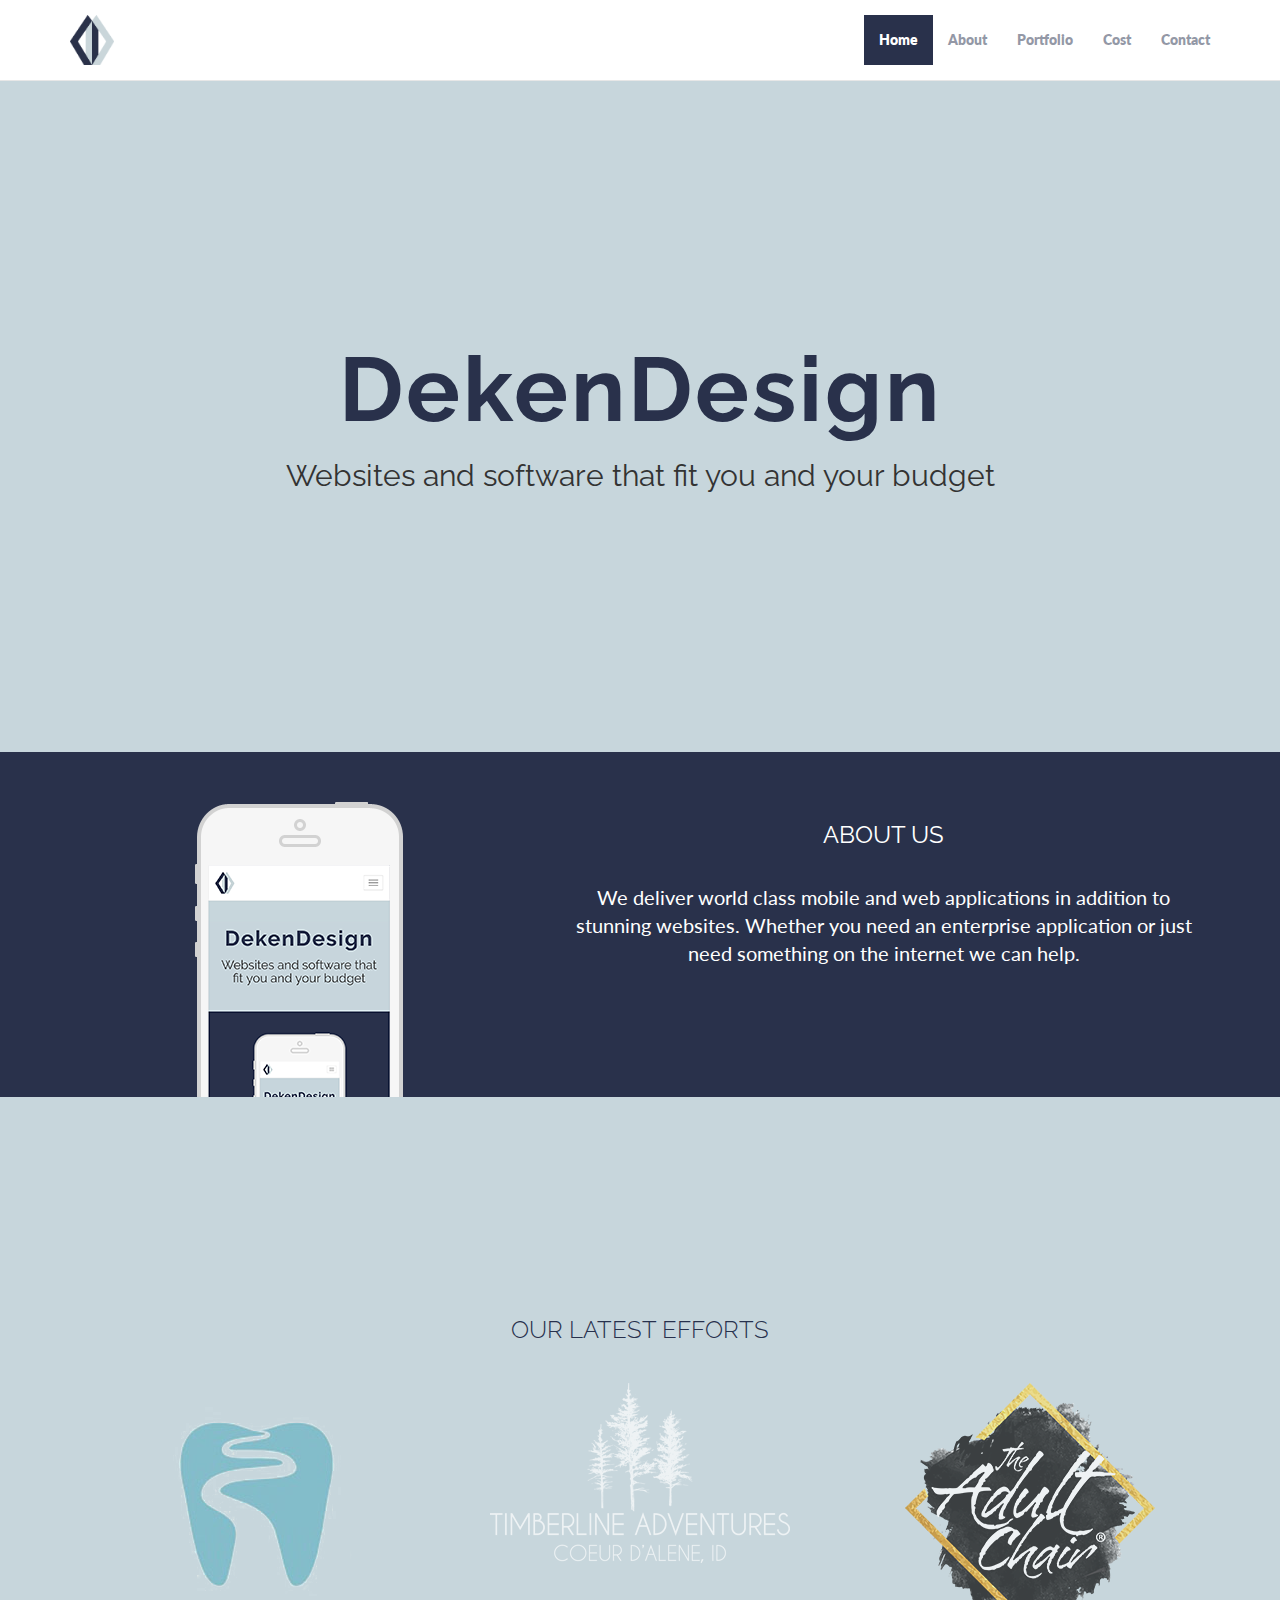
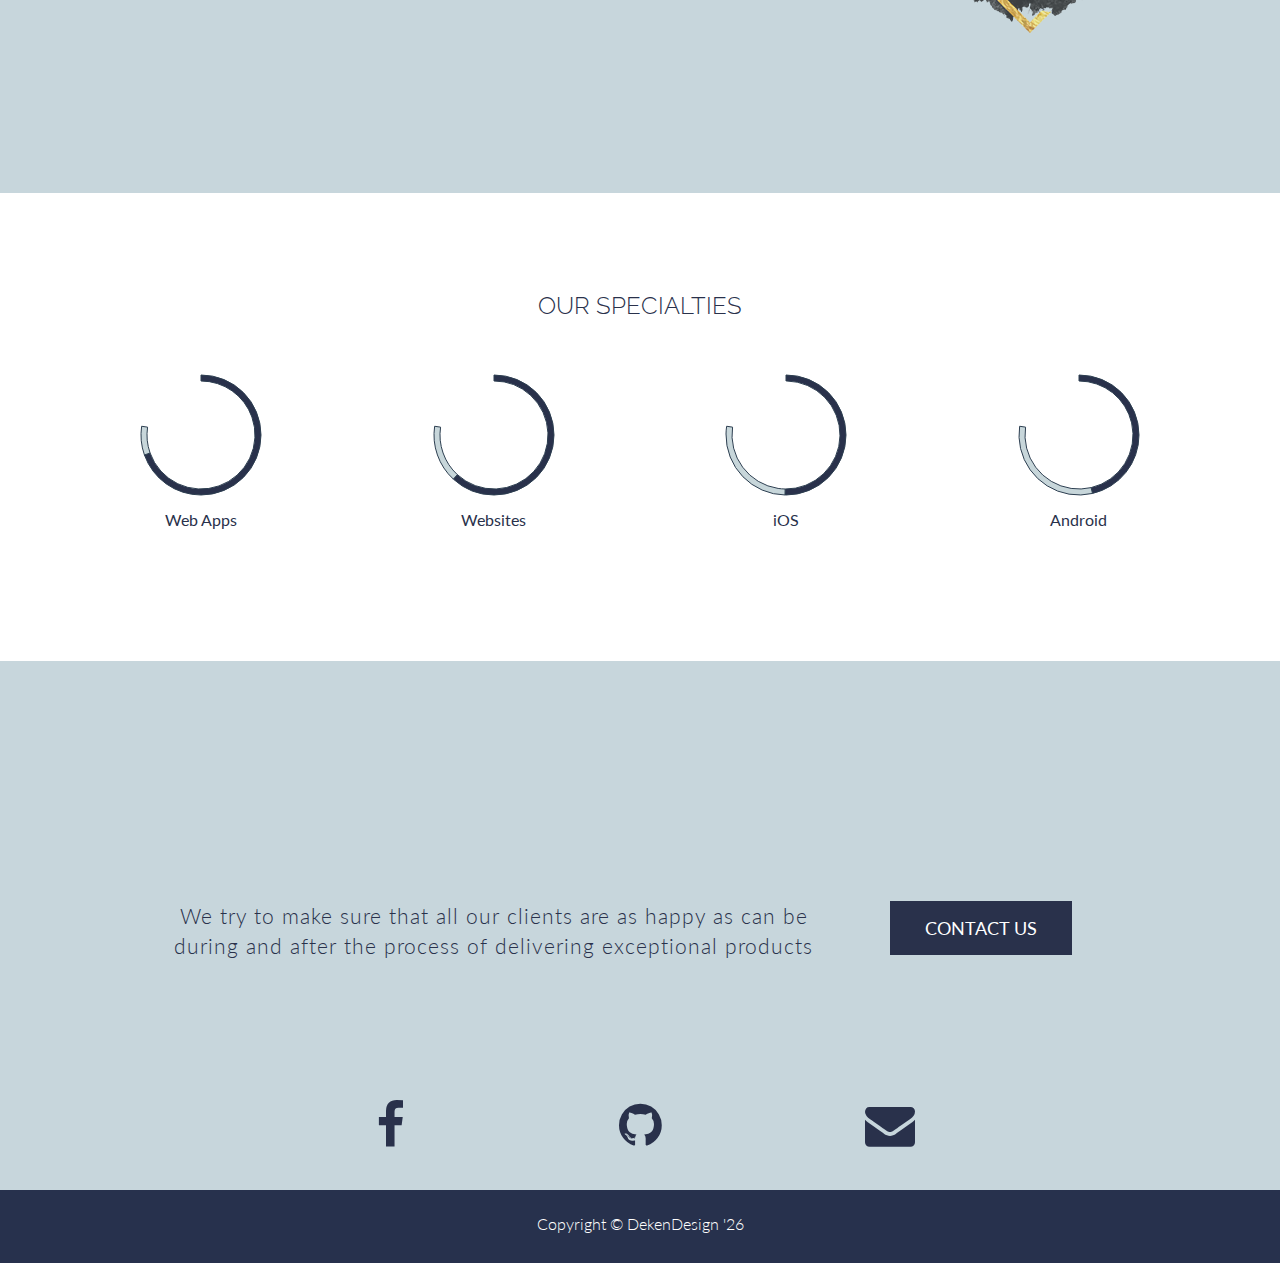
==== index.html @ 88267b31 "added all files" ====
<!DOCTYPE html>
<html lang="en">
<head>
    <meta charset="utf-8">
    <meta http-equiv="X-UA-Compatible" content="IE=edge">
    <meta http-equiv="X-UA-Compatible" content="IE=EmulateIE7, IE=9">
    <meta name="viewport" content="width=device-width, initial-scale=1">
       <title>Deken Design | Websites and Software built for small businesses and individuals proudly based in Columbus,Ohio</title>
    <meta name="description" content="Deken Design, Web Design and Software based in Columbus, Ohio.  Custom, affordable and professional sites and software.">
    <meta name="author" content="DekenDesign">
    <meta name="robots" content="index,follow">
    <meta name="keywords" content="Web Design, Websites, Small Business Websites, Affordable Websites">
    <meta property="og:url" content="https://dekendesign.com/">
    <meta property="og:type" content="website">
    <meta property="og:image" content="./dekendesign/img/logo.png">
       <meta property="og:title" content="DekenDesign | Websites and Software">
    <meta property="og:description" content="DekenDesign, Web Design and Software based in Columbus, Ohio.  Custom, affordable and professional sites and software.">
    <meta property="og:site_name" content="DekenDesign">
  <!-- Favicons -->
  <link href="./dekendesign/img/logo.ico" rel="icon">
  <link href="./dekendesign/img/logo.png" rel="apple-touch-icon">

  <!-- Google Fonts -->
  <link href="https://fonts.googleapis.com/css?family=Lato:300,400,700,900|Raleway:400,300,700,900" rel="stylesheet">

  <!-- Bootstrap CSS File -->
  <link href="./dekendesign/lib/bootstrap/css/bootstrap.min.css" rel="stylesheet">

  <!-- Libraries CSS Files -->
  <link href="./dekendesign/lib/font-awesome/css/font-awesome.min.css" rel="stylesheet">

  <!-- Main Stylesheet File -->
  <link href="./dekendesign/css/style.css" rel="stylesheet">
<!-- Global site tag (gtag.js) - Google Analytics -->
<script async src="https://www.googletagmanager.com/gtag/js?id=UA-72128628-4"></script>
<script>
  window.dataLayer = window.dataLayer || [];
  function gtag(){dataLayer.push(arguments);}
  gtag('js', new Date());

  gtag('config', 'UA-72128628-4');
</script>

</head>

<body data-spy="scroll" data-offset="80" data-target="#thenavbar">

  <!-- Fixed navbar -->
  <div id="thenavbar" class="navbar navbar-default navbar-fixed-top">
    <div class="container">
      <div class="navbar-header">
        <button type="button" class="navbar-toggle" data-toggle="collapse" data-target=".navbar-collapse">
            <span class="icon-bar"></span>
            <span class="icon-bar"></span>
            <span class="icon-bar"></span>
          </button>
        <a class="navbar-brand" href="/"><img src="./dekendesign/img/logo.png"/></a>
      </div>
      <div class="navbar-collapse collapse">
        <ul class="nav navbar-nav navbar-right">
          <li class="active"><a href="/" class="smoothscroll">Home</a></li>
          <li><a href="#blue" class="smoothscroll">About</a></li>
          <li><a href="#portfolio" class="smoothscroll">Portfolio</a></li>
          <li><a href="/calculator.html">Cost</a></li>
          <li><a href="#contact" class="smoothscroll">Contact</a></li>
        </ul>
      </div>
      <!--/.nav-collapse -->
    </div>
  </div>

  <div id="hello">
    <div class="container">
      <div class="row">
        <div class="col-lg-8 col-lg-offset-2 centered col-12">
          <h1>DekenDesign</h1>
          <h2>Websites and software that fit you and your budget</h2>
        </div>
        <!-- /col-lg-8 -->
      </div>
      <!-- /row -->
    </div>
    <!-- /container -->
  </div>
  <!-- /hello -->

  <div id="blue">
    <div class="container">
      <div class="row">
        <div class="col-lg-5 centered">
          <img src="./dekendesign/img/iphone.png" alt="">
        </div>

        <div class="col-lg-7 centered">
          <h3>ABOUT US</h3>
          <p>We deliver world class mobile and web applications in addition to stunning websites. Whether you need an enterprise application or just need something on the internet we can help.</p>
        </div>
      </div>
    </div>
  </div>
  <div id="portfolio">
  <div class="container">
    <div class="row centered mt grid">
      <h3>OUR LATEST EFFORTS</h3>
      <div class="mt"></div>
  
      <div class="col-lg-4 col-12">
        <a href="http://creeksidefamilydental.com/" target="_blank"><img src="./dekendesign/img/creekside_thumb.png" alt="creekside"></a>
      </div>

      <div class="mt"></div>
      <div class="col-lg-4 col-12">
        <a href="http://www.ziptimberline.com" target="_blank"><img src="./dekendesign/img/timberline.png" alt="timberline"></a>
      </div>
      <div class="col-lg-4 col-12">
        <a href="https://theadultchair.com" target="_blank"><img src="./dekendesign/img/tac.png" alt="The Adult Chair"></a>
      </div>
    </div>

  </div>
  </div>


  <div id="skills">
    <div class="container">
      <div class="row centered">
        <h3>OUR SPECIALTIES</h3>
        <div class="col-lg-3 mt">
          <canvas id="web-apps" height="130" width="130"></canvas>
          <p>Web Apps</p>
          <br>
        </div>
        <div class="col-lg-3 mt">
          <canvas id="websites" height="130" width="130"></canvas>
          <p>Websites</p>
          <br>
        </div>
        <div class="col-lg-3 mt">
          <canvas id="ios" height="130" width="130"></canvas>
          <p>iOS</p>
          <br>
        </div>
        <div class="col-lg-3 mt">
          <canvas id="android" height="130" width="130"></canvas>
          <p>Android</p>
          <br>
        </div>
      </div>
      <!-- /row -->
    </div>
    <!-- /container -->
  </div>
  <!-- /skills -->
  
   <div id="portfolio">
  <div class="container">
    <div class="row mt centered">
      <div class="col-lg-7 col-lg-offset-1 mt">
        <p class="lead">We try to make sure that all our clients are as happy as can be during and after the process of delivering exceptional products</p>
      </div>

      <div class="col-lg-3 mt">
        <p><a href="mailto:admin@dekendesign.com" class="btn btn-theme btn-lg">CONTACT US</a></p>
      </div>
    </div>
  </div>
</div>
    

  <section id="contact">

    <div id="social">
      <div class="container">
        <div class="row centered">
          <div class="col-lg-8 col-lg-offset-2">
            <div class="col-md-4">
              <a href="https://www.facebook.com/rory.deken" target="_blank"><i class="fa fa-facebook"></i></a>
            </div>
            <div class="col-md-4">
              <a href="https://github.com/RoryDeken" target="_blank"><i class="fa fa-github"></i></a>
            </div>
            <div class="col-md-4">
              <a href="mailto:admin@dekendesign.com" target="_blank"><i class="fa fa-envelope"></i></a>
            </div>
          </div>
        </div>
      </div>
      <!-- /container -->
    </div>
    <!-- /social -->
    <!--<div class="container" >
      <div class="row">
        <div class="col-md-8 col-md-offset-2">
          <form class="contact-form php-mail-form" role="form" action="contactform/contactform.php" method="POST">

            <div class="form-group">
              <input type="name" name="name" class="form-control" id="contact-name" placeholder="Your Name" data-rule="minlen:4" data-msg="Please enter at least 4 chars" >
              <div class="validate"></div>
            </div>
            <div class="form-group">
              <input type="email" name="email" class="form-control" id="contact-email" placeholder="Your Email" data-rule="email" data-msg="Please enter a valid email">
              <div class="validate"></div>
            </div>
            <div class="form-group">
              <input type="text" name="subject" class="form-control" id="contact-subject" placeholder="Subject" data-rule="minlen:4" data-msg="Please enter at least 8 chars of subject">
              <div class="validate"></div>
            </div>

            <div class="form-group">
              <textarea class="form-control" name="message" id="contact-message" placeholder="Your Message" rows="5" data-rule="required" data-msg="Please write something for us"></textarea>
              <div class="validate"></div>
            </div>

            <div class="loading"><img src="./dekendesign/lib/php-mail-form/loading.gif"></div>
            <div class="error-message"></div>
            <div class="sent-message">Your message has been sent. Thank you!</div>

            <div class="form-send">
              <button type="submit" class="btn btn-large">Send Message</button>
            </div>

          </form>
        </div>
      </div>
    </div>-->

  </section>

  <div id="copyrights">
    <div class="container">
      <p>
        Copyright &copy; DekenDesign '<span id="year">21</span>
      </p>
    </div>
  </div>

  <!-- JavaScript Libraries -->
  <script src="./dekendesign/lib/jquery/jquery.min.js"></script>
  <script src="./dekendesign/lib/bootstrap/js/bootstrap.min.js"></script>
  <script src="./dekendesign/lib/php-mail-form/validate.js"></script>
  <script src="./dekendesign/lib/easing/easing.min.js"></script>
  <script src="./dekendesign/lib/chart/chart.js"></script>

  <!-- Template Main Javascript File -->
  <script src="./dekendesign/js/main.js"></script>

</body>
</html>
---- dekendesign/css/style.css ----
body {
  background-color: #c7d6dc;
  font-family: "Lato";
  font-weight: 300;
  font-size: 16px;
  color: #555;
  -webkit-font-smoothing: antialiased;
  -webkit-overflow-scrolling: touch;
  margin-top: 70px;
}

/* Titles */

h1, h2, h3, h4, h5, h6 {
  font-family: "Raleway";
  font-weight: 300;
  color: #27314d;
}

/* Paragraph & Typographic */

p {
  line-height: 28px;
  margin-bottom: 25px;
}

.centered {
  text-align: center;
}

.mt {
  margin-top: 40px;
}

/* Links */

a {
  color: #f85c37;
  word-wrap: break-word;
  -webkit-transition: color 0.1s ease-in, background 0.1s ease-in;
  -moz-transition: color 0.1s ease-in, background 0.1s ease-in;
  -ms-transition: color 0.1s ease-in, background 0.1s ease-in;
  -o-transition: color 0.1s ease-in, background 0.1s ease-in;
  transition: color 0.1s ease-in, background 0.1s ease-in;
}

a:hover, a:focus {
  color: #7b7b7b;
  text-decoration: none;
  outline: 0;
}

a:before, a:after {
  -webkit-transition: color 0.1s ease-in, background 0.1s ease-in;
  -moz-transition: color 0.1s ease-in, background 0.1s ease-in;
  -ms-transition: color 0.1s ease-in, background 0.1s ease-in;
  -o-transition: color 0.1s ease-in, background 0.1s ease-in;
  transition: color 0.1s ease-in, background 0.1s ease-in;
}

img {
  max-width: 100%;
  height: auto;
}


/* Bootstrap Modifications */

hr {
  display: block;
  height: 1px;
  border: 0;
  border-top: 1px solid #ccc;
  margin: 1em 0;
  padding: 0;
}

.navbar {
  font-weight: 800;
  font-size: 14px;
  padding-top: 15px;
  padding-bottom: 15px;
  background-color: #ffffff;
}

.navbar-default .navbar-nav>li>a {
  color:#27314d80;
}
.navbar-default .navbar-nav>li>a:focus, .navbar-default .navbar-nav>li>a:hover {
  color: #29314b;
}

.navbar-default .navbar-nav>.active>a, .navbar-default .navbar-nav>.active>a:hover, .navbar-default .navbar-nav>.active>a:focus {
  color: #ffffff;
  background-color: #29314b;
}

.navbar-default .navbar-toggle {
  border-radius: 0;
}

.navbar-default .navbar-collapse, .navbar-default .navbar-form {
  border: none;
}

.navbar-default .navbar-toggle:focus, .navbar-default .navbar-toggle:hover {
  background:#29314b;
  border-color:#29314b;
}

.navbar-default .navbar-toggle:focus .icon-bar, .navbar-default .navbar-toggle:hover .icon-bar {
background-color: #fff;
}

.navbar-brand {
  font-size: 60px;
  padding-top: 0px;
  padding-bottom: 0px;
}
.navbar-brand img {
  max-height: 100%;
  width: auto;
}
.btn-theme {
  color: #ffffff;
  background-color: #29314b;
  border-color: transparent;
}

.btn {
  padding: 10px 30px;
  margin-bottom: 0;
  font-size: 18px;
  border: 5px solid transparent;
  border-radius: 0px;
}

.lead {
  letter-spacing: 1px;
  color:#29314b;
}

/* WRAP SECTIONS */

/* hello */

#hello {
  width: 100%;
  padding-top: 250px;
  padding-bottom: 250px;
}

#hello h1 {
  font-size: 90px;
  font-weight: 700;
  letter-spacing: 3px;
  color: #29314b;
}

#hello h2 {
  color: #333;
  font-weight: 400;
}

/* Green */

#blue {
  background-color: #29314b;
  padding-top: 50px;
  margin-bottom: 0px;
}

#blue h3 {
  color: white;
  font-weight: 400;
  margin-bottom: 35px;
}

#blue p {
  color: white;
  font-weight: 400;
  font-size: 20px;
}

/* Skills */

#skills {
  background-color: #fff;
  padding-top: 80px;
  padding-bottom: 80px;
  margin-top: 80px;
}

#skills h3 {
  color: #29314b;
}

#skills p {
  color: #29314b;
  font-weight: 400;
}

/* Social Links */

#social {
  padding: 40px 0;
}

#social i {
  font-size: 50px;
  color: #29314b;
}

#social .col-md-3:hover {
  background-color: #f5f5f5;
  cursor:pointer;
}

#social .col-md-3 {
  padding: 30px;
}

/* Footer */

#f {
  padding-top: 20px;
  background-color: #29314b;
}

#f p {
  color: white;
  text-align: right;
  font-weight: 400;
}

/* Image Opacity */

.grid img {
  opacity: .7;
  max-width: 100%;
}

.grid img:hover {
  opacity: 1;
}

#portfolio {
  padding-top: 80px;
  padding-bottom: 80px;
  margin-top: 80px;
}

#portfolio .btn.focus, #portfolio .btn:focus, #portfolio .btn:hover{
  background:#c3d6dd;
  color:#27314d;
}

/* Contact Form */

.contact-form {
  padding-bottom: 40px;
}

.contact-form label {
   color: #999;
}

.contact-form input, .contact-form textarea {
  padding: 10px 12px;
  border-radius: 0;
  box-shadow: none;
  font-size: 14px;
  height: auto;
}

.contact-form .form-send {
  text-align: center;
}

.contact-form .form-send button  {
  background: #29314b;
  border: 0;
  padding: 10px 30px;
  color: #fff;
  transition: 0.4s;
  cursor: pointer;
}

.contact-form .form-send button:hover {
  background: #78e0bb;
}

.contact-form .validate {
  display: none;
  color: red;
  margin: 0 0 15px 0;
  font-weight: 400;
  font-size: 13px;
}

.contact-form .loading {
  display: none;
  color: #555;
  background: #fff;
  text-align: center;
  padding: 15px;
  margin: 15px 0;
}

.contact-form .error-message {
  display: none;
  color: #fff;
  background: #ed3c0d;
  text-align: center;
  padding: 15px;
  font-weight: 600;
  margin: 15px 0;
}

.contact-form .sent-message {
  display: none;
  color: #fff;
  background: #18d26e;
  text-align: center;
  padding: 15px;
  font-weight: 600;
  margin: 15px 0;
}

/* Copyrights */

#copyrights {
  background: #27314d;
  padding: 20px 0;
  text-align: center;
}

#copyrights p {
  margin-bottom: 5px;
  color: #fff;
}

#copyrights a {
  color: #29314b;
}

.credits {
  color: #999;
}

.text-logo {
    display: block;
    font-size: 36px;
    font-weight: 500;
    padding-top: 100px;
    text-transform: uppercase;
    color: #000;
    color:rgba(0, 0, 0, 0.7);
}
.text-logo:hover, .text-logo:focus {
    color:#000;
}
@media(max-width:980px){
  .text-logo {
      padding-top:0;
      padding-bottom:100px;
  }
}
@media(max-width:768px){
  #hello {
    padding-top:50px;
    padding-bottom:50px;
  }    
  #hello h1 {
    font-size:48px;
  }
  #hello h2 {
    font-size:28px;
  }
  .mt {
    margin-top: 0px;
  }
}
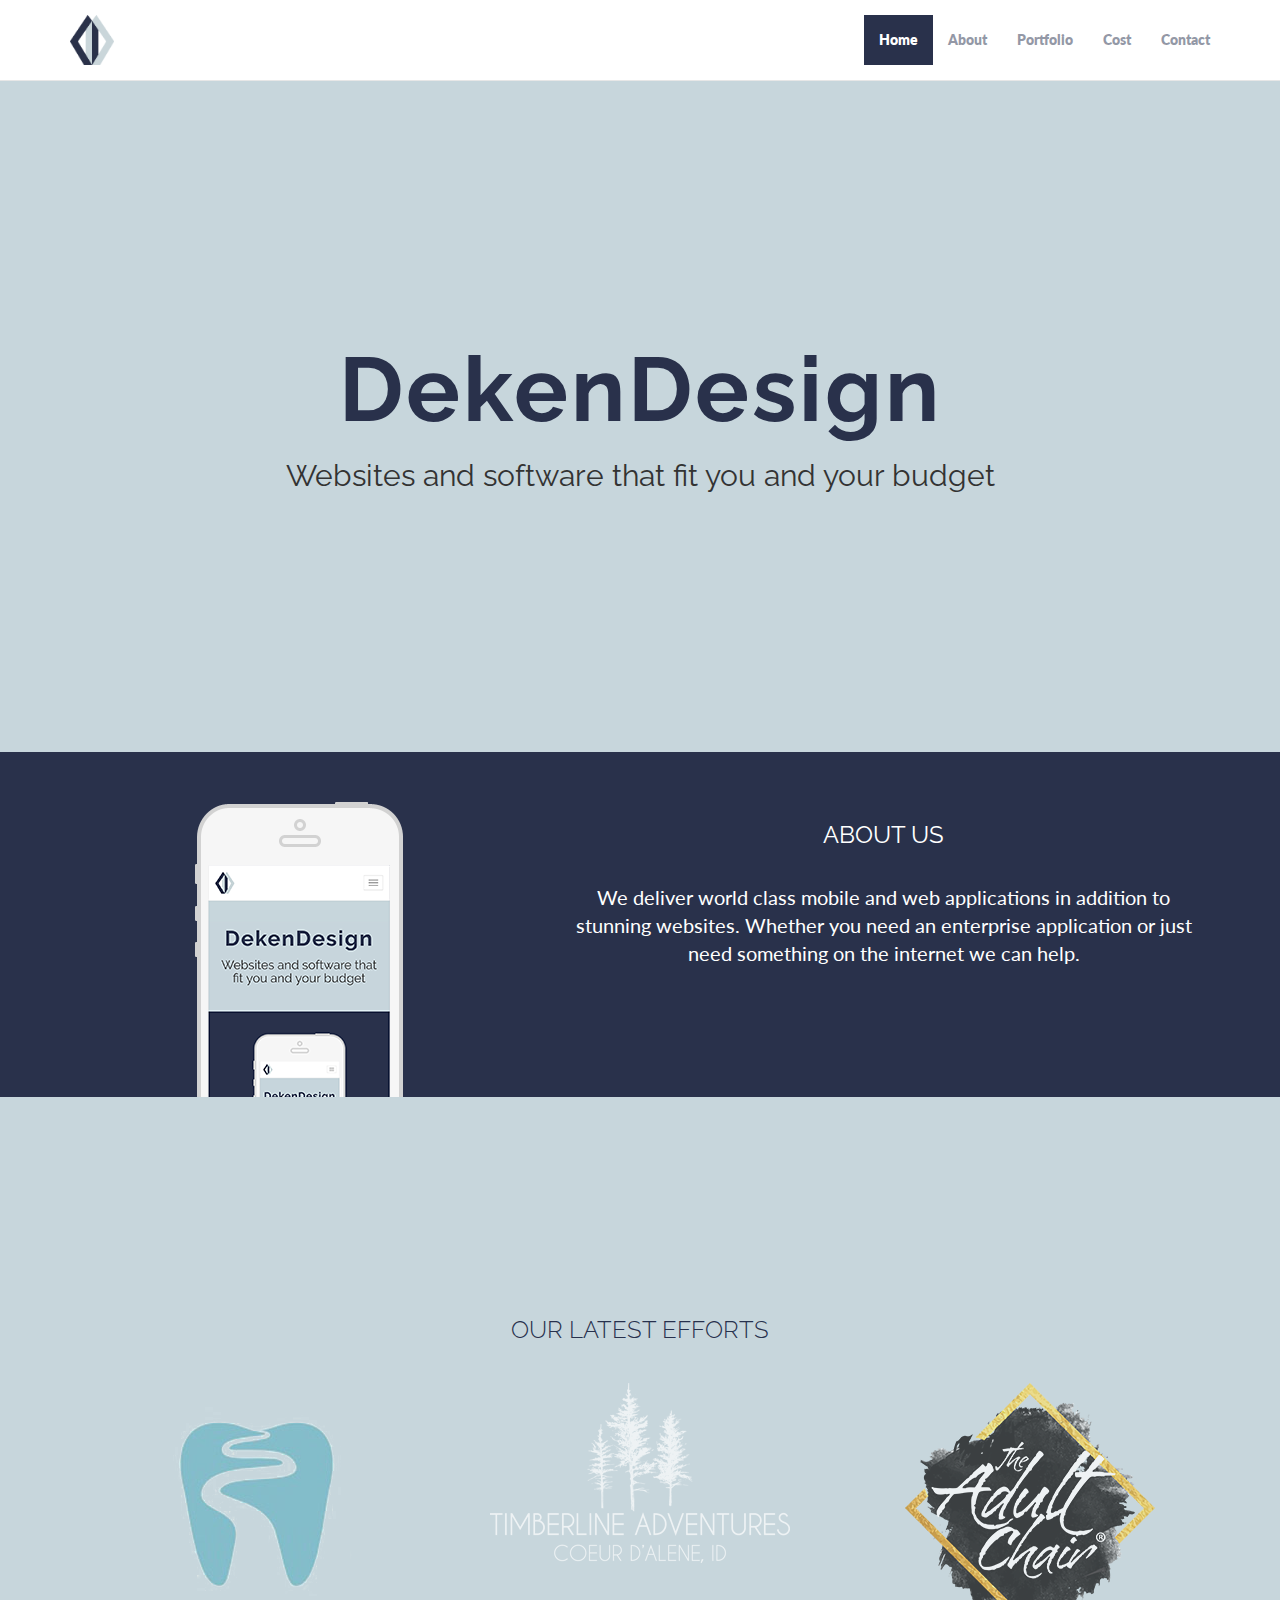
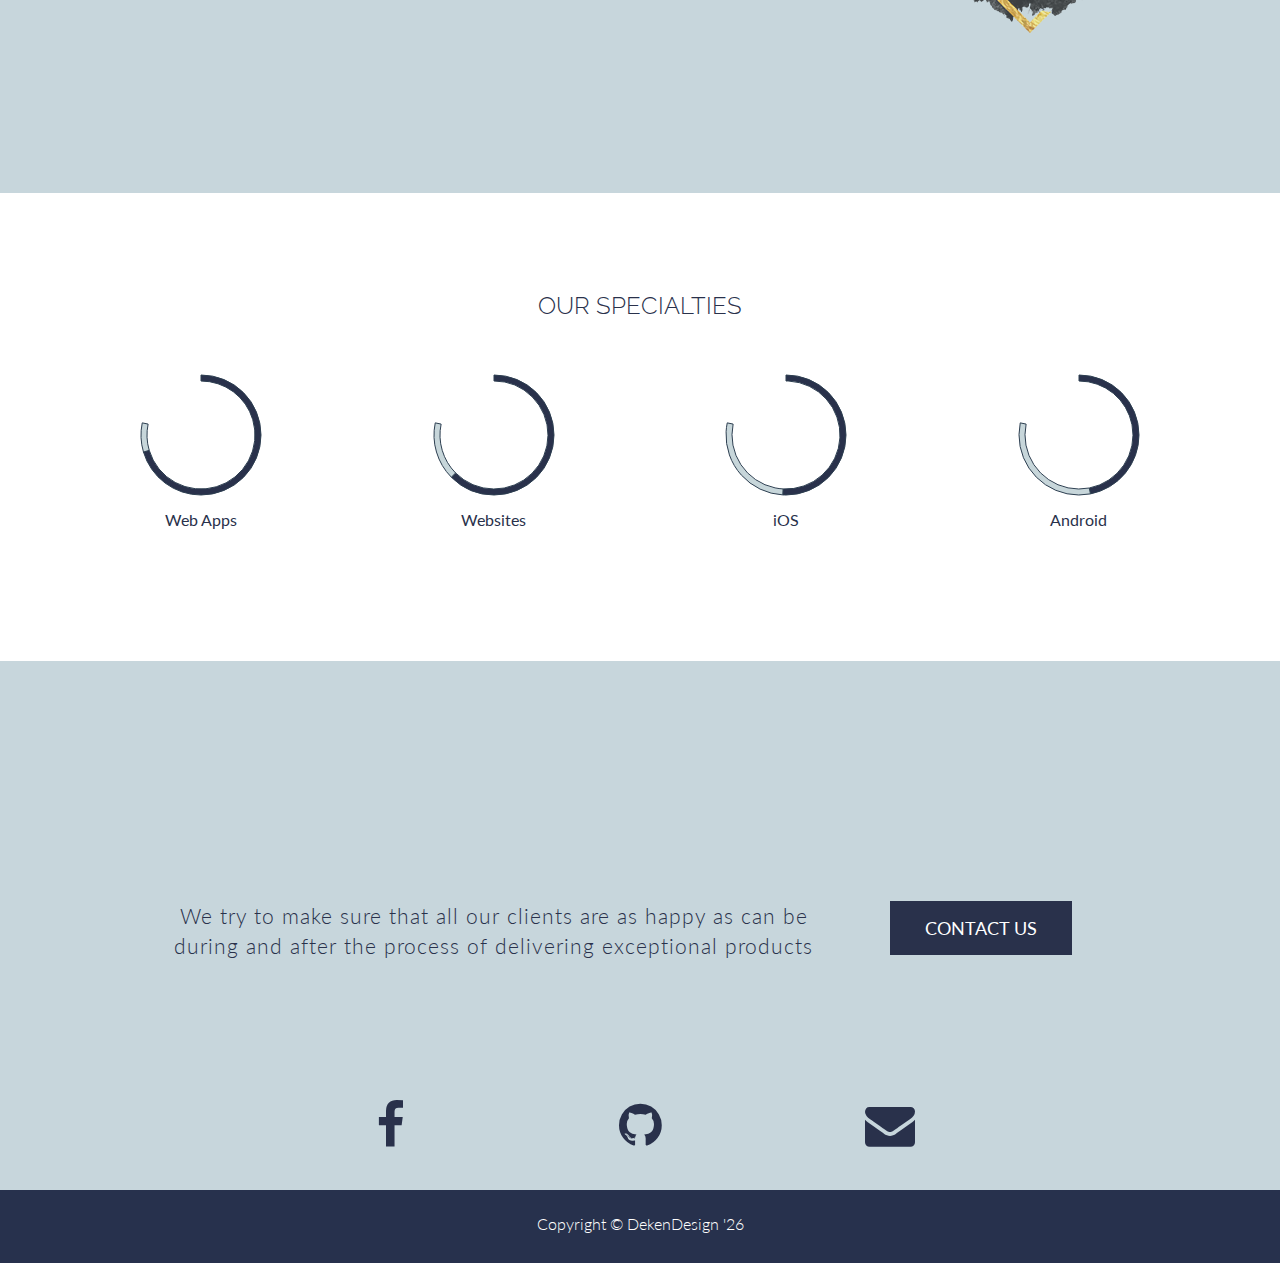
==== commit f249f635: "updated" ====
--- a/index.html
+++ b/index.html
@@ -1,11 +1,12 @@
 <!DOCTYPE html>
 <html lang="en">
-<head>
+
+  <head>
     <meta charset="utf-8">
     <meta http-equiv="X-UA-Compatible" content="IE=edge">
     <meta http-equiv="X-UA-Compatible" content="IE=EmulateIE7, IE=9">
     <meta name="viewport" content="width=device-width, initial-scale=1">
-       <title>Deken Design | Websites and Software built for small businesses and individuals proudly based in Columbus,Ohio</title>
+    <title>Deken Design | Websites and Software built for small businesses and individuals proudly based in Columbus,Ohio</title>
     <meta name="description" content="Deken Design, Web Design and Software based in Columbus, Ohio.  Custom, affordable and professional sites and software.">
     <meta name="author" content="DekenDesign">
     <meta name="robots" content="index,follow">
@@ -13,182 +14,167 @@
     <meta property="og:url" content="https://dekendesign.com/">
     <meta property="og:type" content="website">
     <meta property="og:image" content="./dekendesign/img/logo.png">
-       <meta property="og:title" content="DekenDesign | Websites and Software">
+    <meta property="og:title" content="DekenDesign | Websites and Software">
     <meta property="og:description" content="DekenDesign, Web Design and Software based in Columbus, Ohio.  Custom, affordable and professional sites and software.">
     <meta property="og:site_name" content="DekenDesign">
-  <!-- Favicons -->
-  <link href="./dekendesign/img/logo.ico" rel="icon">
-  <link href="./dekendesign/img/logo.png" rel="apple-touch-icon">
-
-  <!-- Google Fonts -->
-  <link href="https://fonts.googleapis.com/css?family=Lato:300,400,700,900|Raleway:400,300,700,900" rel="stylesheet">
-
-  <!-- Bootstrap CSS File -->
-  <link href="./dekendesign/lib/bootstrap/css/bootstrap.min.css" rel="stylesheet">
-
-  <!-- Libraries CSS Files -->
-  <link href="./dekendesign/lib/font-awesome/css/font-awesome.min.css" rel="stylesheet">
-
-  <!-- Main Stylesheet File -->
-  <link href="./dekendesign/css/style.css" rel="stylesheet">
-<!-- Global site tag (gtag.js) - Google Analytics -->
-<script async src="https://www.googletagmanager.com/gtag/js?id=UA-72128628-4"></script>
-<script>
-  window.dataLayer = window.dataLayer || [];
-  function gtag(){dataLayer.push(arguments);}
-  gtag('js', new Date());
-
-  gtag('config', 'UA-72128628-4');
-</script>
-
-</head>
-
-<body data-spy="scroll" data-offset="80" data-target="#thenavbar">
-
-  <!-- Fixed navbar -->
-  <div id="thenavbar" class="navbar navbar-default navbar-fixed-top">
-    <div class="container">
-      <div class="navbar-header">
-        <button type="button" class="navbar-toggle" data-toggle="collapse" data-target=".navbar-collapse">
+    <!-- Favicons -->
+    <link href="./dekendesign/img/logo.ico" rel="icon">
+    <link href="./dekendesign/img/logo.png" rel="apple-touch-icon">
+    <!-- Google Fonts -->
+    <link href="https://fonts.googleapis.com/css?family=Lato:300,400,700,900|Raleway:400,300,700,900" rel="stylesheet">
+    <!-- Bootstrap CSS File -->
+    <link href="./dekendesign/lib/bootstrap/css/bootstrap.min.css" rel="stylesheet">
+    <!-- Libraries CSS Files -->
+    <link href="./dekendesign/lib/font-awesome/css/font-awesome.min.css" rel="stylesheet">
+    <!-- Main Stylesheet File -->
+    <link href="./dekendesign/css/style.css" rel="stylesheet">
+    <!-- Global site tag (gtag.js) - Google Analytics -->
+    <script async src="https://www.googletagmanager.com/gtag/js?id=UA-72128628-4"></script>
+    <script>
+      window.dataLayer = window.dataLayer || [];
+
+      function gtag() {
+        dataLayer.push(arguments);
+      }
+      gtag('js', new Date());
+      gtag('config', 'UA-72128628-4');
+    </script>
+  </head>
+
+  <body data-spy="scroll" data-offset="80" data-target="#thenavbar">
+    <!-- Fixed navbar -->
+    <div id="thenavbar" class="navbar navbar-default navbar-fixed-top">
+      <div class="container">
+        <div class="navbar-header">
+          <button type="button" class="navbar-toggle" data-toggle="collapse" data-target=".navbar-collapse">
             <span class="icon-bar"></span>
             <span class="icon-bar"></span>
             <span class="icon-bar"></span>
           </button>
-        <a class="navbar-brand" href="/"><img src="./dekendesign/img/logo.png"/></a>
-      </div>
-      <div class="navbar-collapse collapse">
-        <ul class="nav navbar-nav navbar-right">
-          <li class="active"><a href="/" class="smoothscroll">Home</a></li>
-          <li><a href="#blue" class="smoothscroll">About</a></li>
-          <li><a href="#portfolio" class="smoothscroll">Portfolio</a></li>
-          <li><a href="/calculator.html">Cost</a></li>
-          <li><a href="#contact" class="smoothscroll">Contact</a></li>
-        </ul>
-      </div>
-      <!--/.nav-collapse -->
-    </div>
-  </div>
-
-  <div id="hello">
-    <div class="container">
-      <div class="row">
-        <div class="col-lg-8 col-lg-offset-2 centered col-12">
-          <h1>DekenDesign</h1>
-          <h2>Websites and software that fit you and your budget</h2>
-        </div>
-        <!-- /col-lg-8 -->
-      </div>
-      <!-- /row -->
-    </div>
-    <!-- /container -->
-  </div>
-  <!-- /hello -->
-
-  <div id="blue">
-    <div class="container">
-      <div class="row">
-        <div class="col-lg-5 centered">
-          <img src="./dekendesign/img/iphone.png" alt="">
-        </div>
-
-        <div class="col-lg-7 centered">
-          <h3>ABOUT US</h3>
-          <p>We deliver world class mobile and web applications in addition to stunning websites. Whether you need an enterprise application or just need something on the internet we can help.</p>
-        </div>
-      </div>
-    </div>
-  </div>
-  <div id="portfolio">
-  <div class="container">
-    <div class="row centered mt grid">
-      <h3>OUR LATEST EFFORTS</h3>
-      <div class="mt"></div>
-  
-      <div class="col-lg-4 col-12">
-        <a href="http://creeksidefamilydental.com/" target="_blank"><img src="./dekendesign/img/creekside_thumb.png" alt="creekside"></a>
-      </div>
-
-      <div class="mt"></div>
-      <div class="col-lg-4 col-12">
-        <a href="http://www.ziptimberline.com" target="_blank"><img src="./dekendesign/img/timberline.png" alt="timberline"></a>
-      </div>
-      <div class="col-lg-4 col-12">
-        <a href="https://theadultchair.com" target="_blank"><img src="./dekendesign/img/tac.png" alt="The Adult Chair"></a>
-      </div>
-    </div>
-
-  </div>
-  </div>
-
-
-  <div id="skills">
-    <div class="container">
-      <div class="row centered">
-        <h3>OUR SPECIALTIES</h3>
-        <div class="col-lg-3 mt">
-          <canvas id="web-apps" height="130" width="130"></canvas>
-          <p>Web Apps</p>
-          <br>
-        </div>
-        <div class="col-lg-3 mt">
-          <canvas id="websites" height="130" width="130"></canvas>
-          <p>Websites</p>
-          <br>
-        </div>
-        <div class="col-lg-3 mt">
-          <canvas id="ios" height="130" width="130"></canvas>
-          <p>iOS</p>
-          <br>
-        </div>
-        <div class="col-lg-3 mt">
-          <canvas id="android" height="130" width="130"></canvas>
-          <p>Android</p>
-          <br>
-        </div>
-      </div>
-      <!-- /row -->
-    </div>
-    <!-- /container -->
-  </div>
-  <!-- /skills -->
-  
-   <div id="portfolio">
-  <div class="container">
-    <div class="row mt centered">
-      <div class="col-lg-7 col-lg-offset-1 mt">
-        <p class="lead">We try to make sure that all our clients are as happy as can be during and after the process of delivering exceptional products</p>
-      </div>
-
-      <div class="col-lg-3 mt">
-        <p><a href="mailto:admin@dekendesign.com" class="btn btn-theme btn-lg">CONTACT US</a></p>
-      </div>
-    </div>
-  </div>
-</div>
-    
-
-  <section id="contact">
-
-    <div id="social">
+          <a class="navbar-brand" href="/"><img src="./dekendesign/img/logo.png" /></a>
+        </div>
+        <div class="navbar-collapse collapse">
+          <ul class="nav navbar-nav navbar-right">
+            <li class="active"><a href="/" class="smoothscroll">Home</a></li>
+            <li><a href="#blue" class="smoothscroll">About</a></li>
+            <li><a href="#portfolio" class="smoothscroll">Portfolio</a></li>
+            <li><a href="/calculator.html">Cost</a></li>
+            <li><a href="#contact" class="smoothscroll">Contact</a></li>
+          </ul>
+        </div>
+        <!--/.nav-collapse -->
+      </div>
+    </div>
+    <div id="hello">
+      <div class="container">
+        <div class="row">
+          <div class="col-lg-8 col-lg-offset-2 centered col-12">
+            <h1>DekenDesign</h1>
+            <h2>Websites and software that fit you and your budget</h2>
+          </div>
+          <!-- /col-lg-8 -->
+        </div>
+        <!-- /row -->
+      </div>
+      <!-- /container -->
+    </div>
+    <!-- /hello -->
+    <div id="blue">
+      <div class="container">
+        <div class="row">
+          <div class="col-lg-5 centered">
+            <img src="./dekendesign/img/iphone.png" alt="">
+          </div>
+          <div class="col-lg-7 centered">
+            <h3>ABOUT US</h3>
+            <p>We deliver world class mobile and web applications in addition to stunning websites. Whether you need an enterprise application or just need something on the internet we can help.</p>
+          </div>
+        </div>
+      </div>
+    </div>
+    <div id="portfolio">
+      <div class="container">
+        <div class="row centered mt grid">
+          <h3>OUR LATEST EFFORTS</h3>
+          <div class="mt"></div>
+          <div class="col-lg-4 col-12">
+            <a href="http://creeksidefamilydental.com/" target="_blank"><img src="./dekendesign/img/creekside_thumb.png" alt="creekside"></a>
+          </div>
+          <div class="mt"></div>
+          <div class="col-lg-4 col-12">
+            <a href="http://www.ziptimberline.com" target="_blank"><img src="./dekendesign/img/timberline.png" alt="timberline"></a>
+          </div>
+          <div class="col-lg-4 col-12">
+            <a href="https://theadultchair.com" target="_blank"><img src="./dekendesign/img/tac.png" alt="The Adult Chair"></a>
+          </div>
+        </div>
+      </div>
+    </div>
+    <div id="skills">
       <div class="container">
         <div class="row centered">
-          <div class="col-lg-8 col-lg-offset-2">
-            <div class="col-md-4">
-              <a href="https://www.facebook.com/rory.deken" target="_blank"><i class="fa fa-facebook"></i></a>
-            </div>
-            <div class="col-md-4">
-              <a href="https://github.com/RoryDeken" target="_blank"><i class="fa fa-github"></i></a>
-            </div>
-            <div class="col-md-4">
-              <a href="mailto:admin@dekendesign.com" target="_blank"><i class="fa fa-envelope"></i></a>
-            </div>
-          </div>
-        </div>
+          <h3>OUR SPECIALTIES</h3>
+          <div class="col-lg-3 mt">
+            <canvas id="web-apps" height="130" width="130"></canvas>
+            <p>Web Apps</p>
+            <br>
+          </div>
+          <div class="col-lg-3 mt">
+            <canvas id="websites" height="130" width="130"></canvas>
+            <p>Websites</p>
+            <br>
+          </div>
+          <div class="col-lg-3 mt">
+            <canvas id="ios" height="130" width="130"></canvas>
+            <p>iOS</p>
+            <br>
+          </div>
+          <div class="col-lg-3 mt">
+            <canvas id="android" height="130" width="130"></canvas>
+            <p>Android</p>
+            <br>
+          </div>
+        </div>
+        <!-- /row -->
       </div>
       <!-- /container -->
     </div>
-    <!-- /social -->
-    <!--<div class="container" >
+    <!-- /skills -->
+    <div id="portfolio">
+      <div class="container">
+        <div class="row mt centered">
+          <div class="col-lg-7 col-lg-offset-1 mt">
+            <p class="lead">We try to make sure that all our clients are as happy as can be during and after the process of delivering exceptional products</p>
+          </div>
+          <div class="col-lg-3 mt">
+            <p><a
+                href="mailto:admin@dekendesign.com?subject=Website/App%20Inquiry&body=I%20would%20like%20help%20with%20building%7Cmodifiying%20a%20website%7Capplication.%20Feel%20free%20to%20contact%20me%20for%20details.%20Sincerely%2C%20Your%20Name"
+                class="btn btn-theme btn-lg">CONTACT US</a></p>
+          </div>
+        </div>
+      </div>
+    </div>
+    <section id="contact">
+      <div id="social">
+        <div class="container">
+          <div class="row centered">
+            <div class="col-lg-8 col-lg-offset-2">
+              <div class="col-md-4">
+                <a href="https://www.facebook.com/rory.deken" target="_blank"><i class="fa fa-facebook"></i></a>
+              </div>
+              <div class="col-md-4">
+                <a href="https://github.com/RoryDeken" target="_blank"><i class="fa fa-github"></i></a>
+              </div>
+              <div class="col-md-4">
+                <a href="mailto:admin@dekendesign.com" target="_blank"><i class="fa fa-envelope"></i></a>
+              </div>
+            </div>
+          </div>
+        </div>
+        <!-- /container -->
+      </div>
+      <!-- /social -->
+      <!--<div class="container" >
       <div class="row">
         <div class="col-md-8 col-md-offset-2">
           <form class="contact-form php-mail-form" role="form" action="contactform/contactform.php" method="POST">
@@ -223,26 +209,21 @@
         </div>
       </div>
     </div>-->
-
-  </section>
-
-  <div id="copyrights">
-    <div class="container">
-      <p>
-        Copyright &copy; DekenDesign '<span id="year">21</span>
-      </p>
-    </div>
-  </div>
-
-  <!-- JavaScript Libraries -->
-  <script src="./dekendesign/lib/jquery/jquery.min.js"></script>
-  <script src="./dekendesign/lib/bootstrap/js/bootstrap.min.js"></script>
-  <script src="./dekendesign/lib/php-mail-form/validate.js"></script>
-  <script src="./dekendesign/lib/easing/easing.min.js"></script>
-  <script src="./dekendesign/lib/chart/chart.js"></script>
-
-  <!-- Template Main Javascript File -->
-  <script src="./dekendesign/js/main.js"></script>
-
-</body>
-</html>
+    </section>
+    <div id="copyrights">
+      <div class="container">
+        <p> Copyright &copy; DekenDesign '<span id="year">21</span>
+        </p>
+      </div>
+    </div>
+    <!-- JavaScript Libraries -->
+    <script src="./dekendesign/lib/jquery/jquery.min.js"></script>
+    <script src="./dekendesign/lib/bootstrap/js/bootstrap.min.js"></script>
+    <script src="./dekendesign/lib/php-mail-form/validate.js"></script>
+    <script src="./dekendesign/lib/easing/easing.min.js"></script>
+    <script src="./dekendesign/lib/chart/chart.js"></script>
+    <!-- Template Main Javascript File -->
+    <script src="./dekendesign/js/main.js"></script>
+  </body>
+
+</html>--- a/dekendesign/css/style.css
+++ b/dekendesign/css/style.css
@@ -10,7 +10,6 @@
 }
 
 /* Titles */
-
 h1, h2, h3, h4, h5, h6 {
   font-family: "Raleway";
   font-weight: 300;
@@ -18,7 +17,6 @@
 }
 
 /* Paragraph & Typographic */
-
 p {
   line-height: 28px;
   margin-bottom: 25px;
@@ -33,7 +31,6 @@
 }
 
 /* Links */
-
 a {
   color: #f85c37;
   word-wrap: break-word;
@@ -63,9 +60,7 @@
   height: auto;
 }
 
-
 /* Bootstrap Modifications */
-
 hr {
   display: block;
   height: 1px;
@@ -84,8 +79,9 @@
 }
 
 .navbar-default .navbar-nav>li>a {
-  color:#27314d80;
-}
+  color: #27314d80;
+}
+
 .navbar-default .navbar-nav>li>a:focus, .navbar-default .navbar-nav>li>a:hover {
   color: #29314b;
 }
@@ -104,12 +100,12 @@
 }
 
 .navbar-default .navbar-toggle:focus, .navbar-default .navbar-toggle:hover {
-  background:#29314b;
-  border-color:#29314b;
+  background: #29314b;
+  border-color: #29314b;
 }
 
 .navbar-default .navbar-toggle:focus .icon-bar, .navbar-default .navbar-toggle:hover .icon-bar {
-background-color: #fff;
+  background-color: #fff;
 }
 
 .navbar-brand {
@@ -117,13 +113,21 @@
   padding-top: 0px;
   padding-bottom: 0px;
 }
+
 .navbar-brand img {
   max-height: 100%;
   width: auto;
 }
+
 .btn-theme {
   color: #ffffff;
   background-color: #29314b;
+  border-color: transparent;
+}
+
+.btn-theme-white {
+  color: #29314b;
+  background-color: #fff;
   border-color: transparent;
 }
 
@@ -137,13 +141,11 @@
 
 .lead {
   letter-spacing: 1px;
-  color:#29314b;
+  color: #29314b;
 }
 
 /* WRAP SECTIONS */
-
 /* hello */
-
 #hello {
   width: 100%;
   padding-top: 250px;
@@ -163,7 +165,6 @@
 }
 
 /* Green */
-
 #blue {
   background-color: #29314b;
   padding-top: 50px;
@@ -183,7 +184,6 @@
 }
 
 /* Skills */
-
 #skills {
   background-color: #fff;
   padding-top: 80px;
@@ -201,7 +201,6 @@
 }
 
 /* Social Links */
-
 #social {
   padding: 40px 0;
 }
@@ -213,7 +212,7 @@
 
 #social .col-md-3:hover {
   background-color: #f5f5f5;
-  cursor:pointer;
+  cursor: pointer;
 }
 
 #social .col-md-3 {
@@ -221,7 +220,6 @@
 }
 
 /* Footer */
-
 #f {
   padding-top: 20px;
   background-color: #29314b;
@@ -234,7 +232,6 @@
 }
 
 /* Image Opacity */
-
 .grid img {
   opacity: .7;
   max-width: 100%;
@@ -250,19 +247,18 @@
   margin-top: 80px;
 }
 
-#portfolio .btn.focus, #portfolio .btn:focus, #portfolio .btn:hover{
-  background:#c3d6dd;
-  color:#27314d;
+#portfolio .btn.focus, #portfolio .btn:focus, #portfolio .btn:hover {
+  background: #c3d6dd;
+  color: #27314d;
 }
 
 /* Contact Form */
-
 .contact-form {
   padding-bottom: 40px;
 }
 
 .contact-form label {
-   color: #999;
+  color: #999;
 }
 
 .contact-form input, .contact-form textarea {
@@ -277,7 +273,7 @@
   text-align: center;
 }
 
-.contact-form .form-send button  {
+.contact-form .form-send button {
   background: #29314b;
   border: 0;
   padding: 10px 30px;
@@ -328,7 +324,6 @@
 }
 
 /* Copyrights */
-
 #copyrights {
   background: #27314d;
   padding: 20px 0;
@@ -349,36 +344,41 @@
 }
 
 .text-logo {
-    display: block;
-    font-size: 36px;
-    font-weight: 500;
-    padding-top: 100px;
-    text-transform: uppercase;
-    color: #000;
-    color:rgba(0, 0, 0, 0.7);
-}
+  display: block;
+  font-size: 36px;
+  font-weight: 500;
+  padding-top: 100px;
+  text-transform: uppercase;
+  color: #000;
+  color: rgba(0, 0, 0, 0.7);
+}
+
 .text-logo:hover, .text-logo:focus {
-    color:#000;
-}
-@media(max-width:980px){
+  color: #000;
+}
+
+@media(max-width:980px) {
   .text-logo {
-      padding-top:0;
-      padding-bottom:100px;
-  }
-}
-@media(max-width:768px){
+    padding-top: 0;
+    padding-bottom: 100px;
+  }
+}
+
+@media(max-width:768px) {
   #hello {
-    padding-top:50px;
-    padding-bottom:50px;
-  }    
+    padding-top: 50px;
+    padding-bottom: 50px;
+  }
+
   #hello h1 {
-    font-size:48px;
-  }
+    font-size: 48px;
+  }
+
   #hello h2 {
-    font-size:28px;
-  }
+    font-size: 28px;
+  }
+
   .mt {
     margin-top: 0px;
   }
-}
-
+}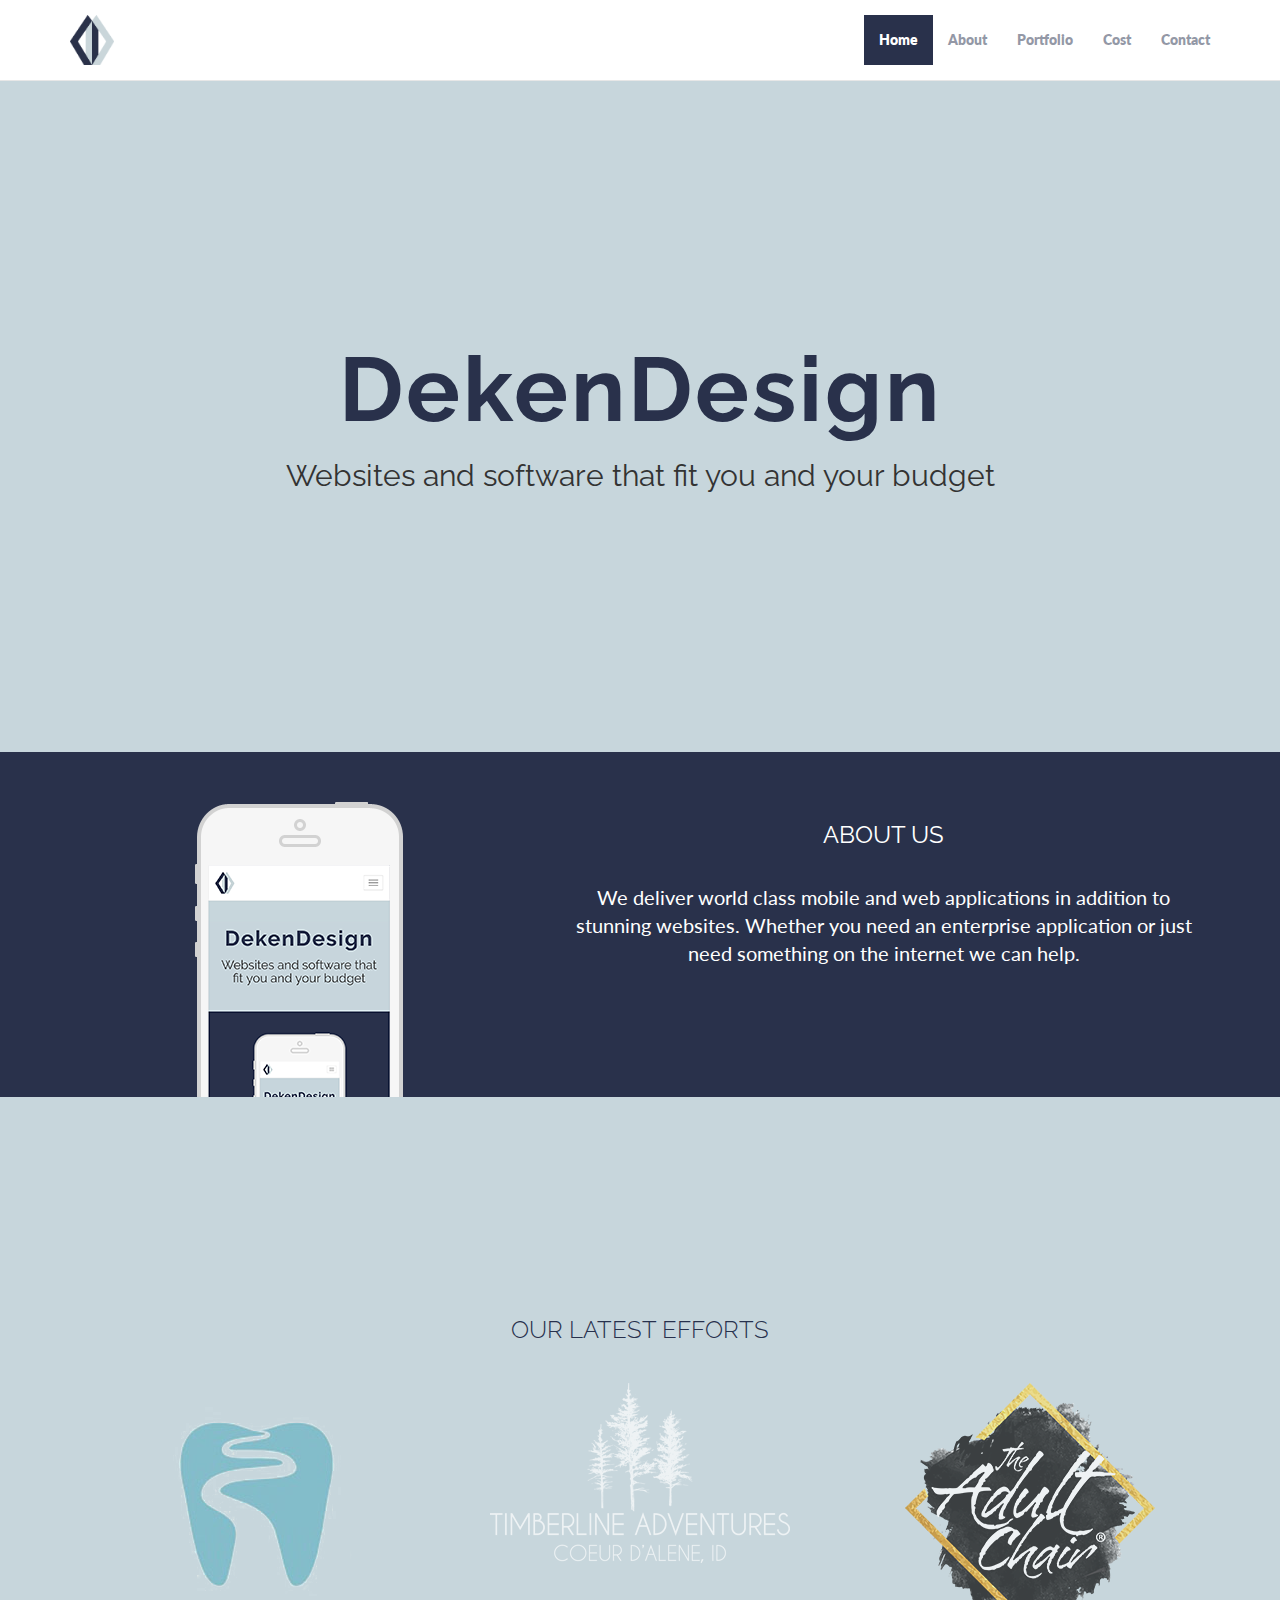
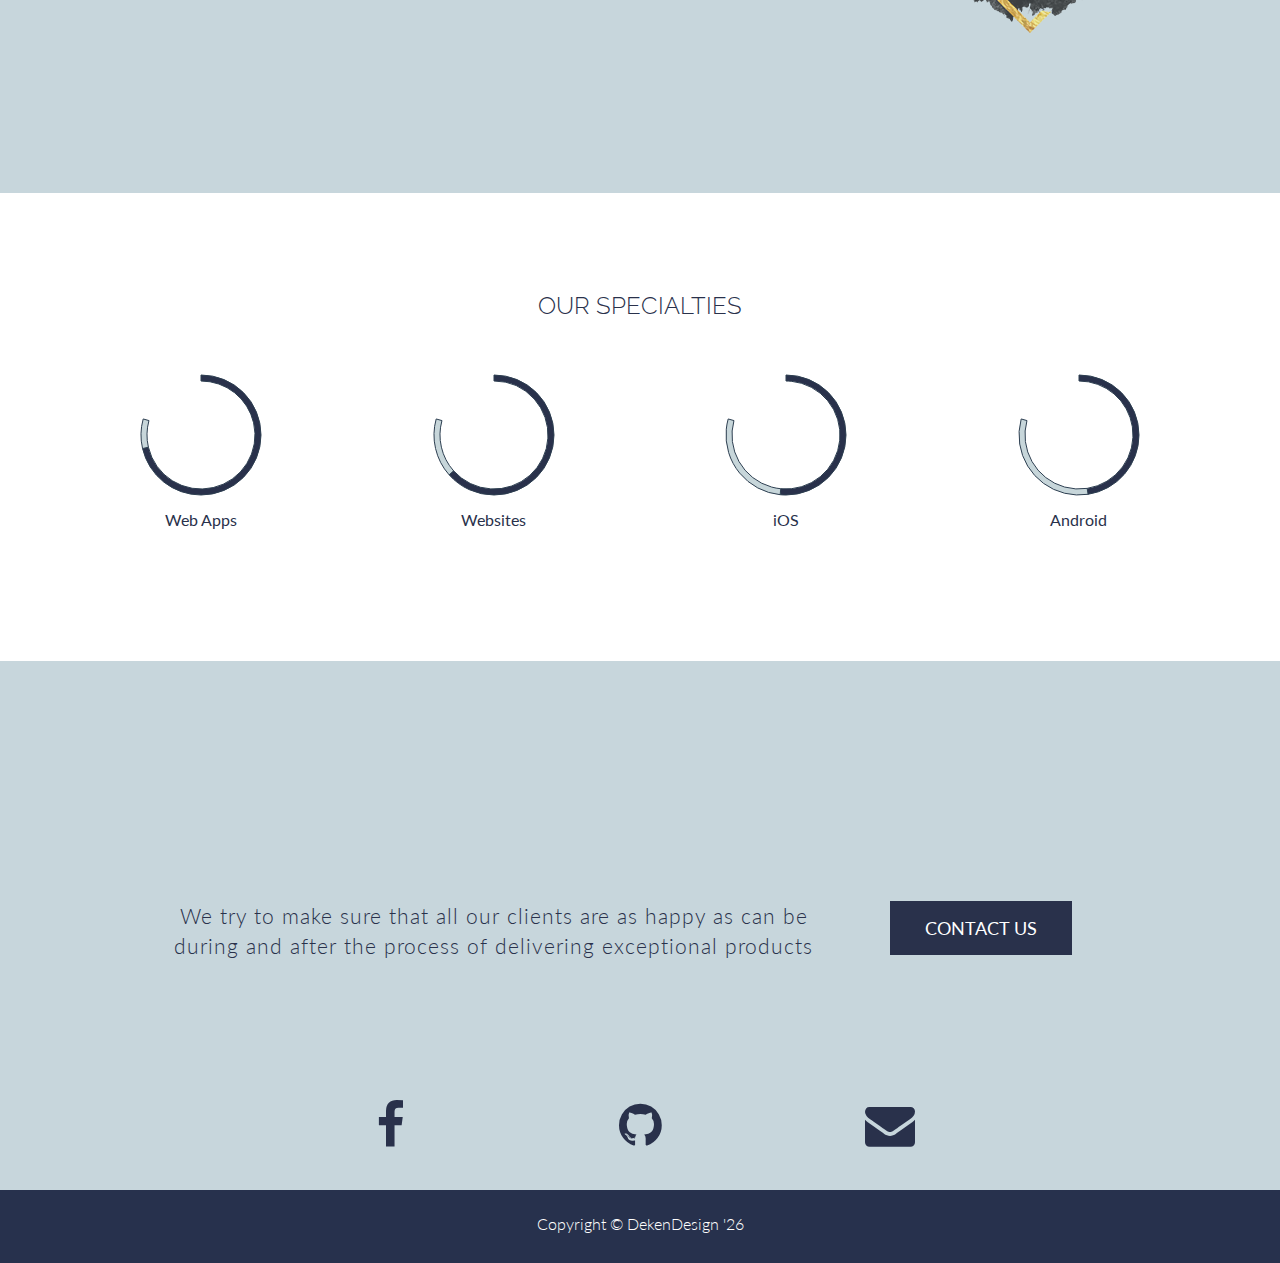
==== commit ae887a4c: "updated meta" ====
--- a/index.html
+++ b/index.html
@@ -13,7 +13,7 @@
     <meta name="keywords" content="Web Design, Websites, Small Business Websites, Affordable Websites">
     <meta property="og:url" content="https://dekendesign.com/">
     <meta property="og:type" content="website">
-    <meta property="og:image" content="./dekendesign/img/logo.png">
+    <meta property="og:image" content="/dekendesign/img/logo.png">
     <meta property="og:title" content="DekenDesign | Websites and Software">
     <meta property="og:description" content="DekenDesign, Web Design and Software based in Columbus, Ohio.  Custom, affordable and professional sites and software.">
     <meta property="og:site_name" content="DekenDesign">
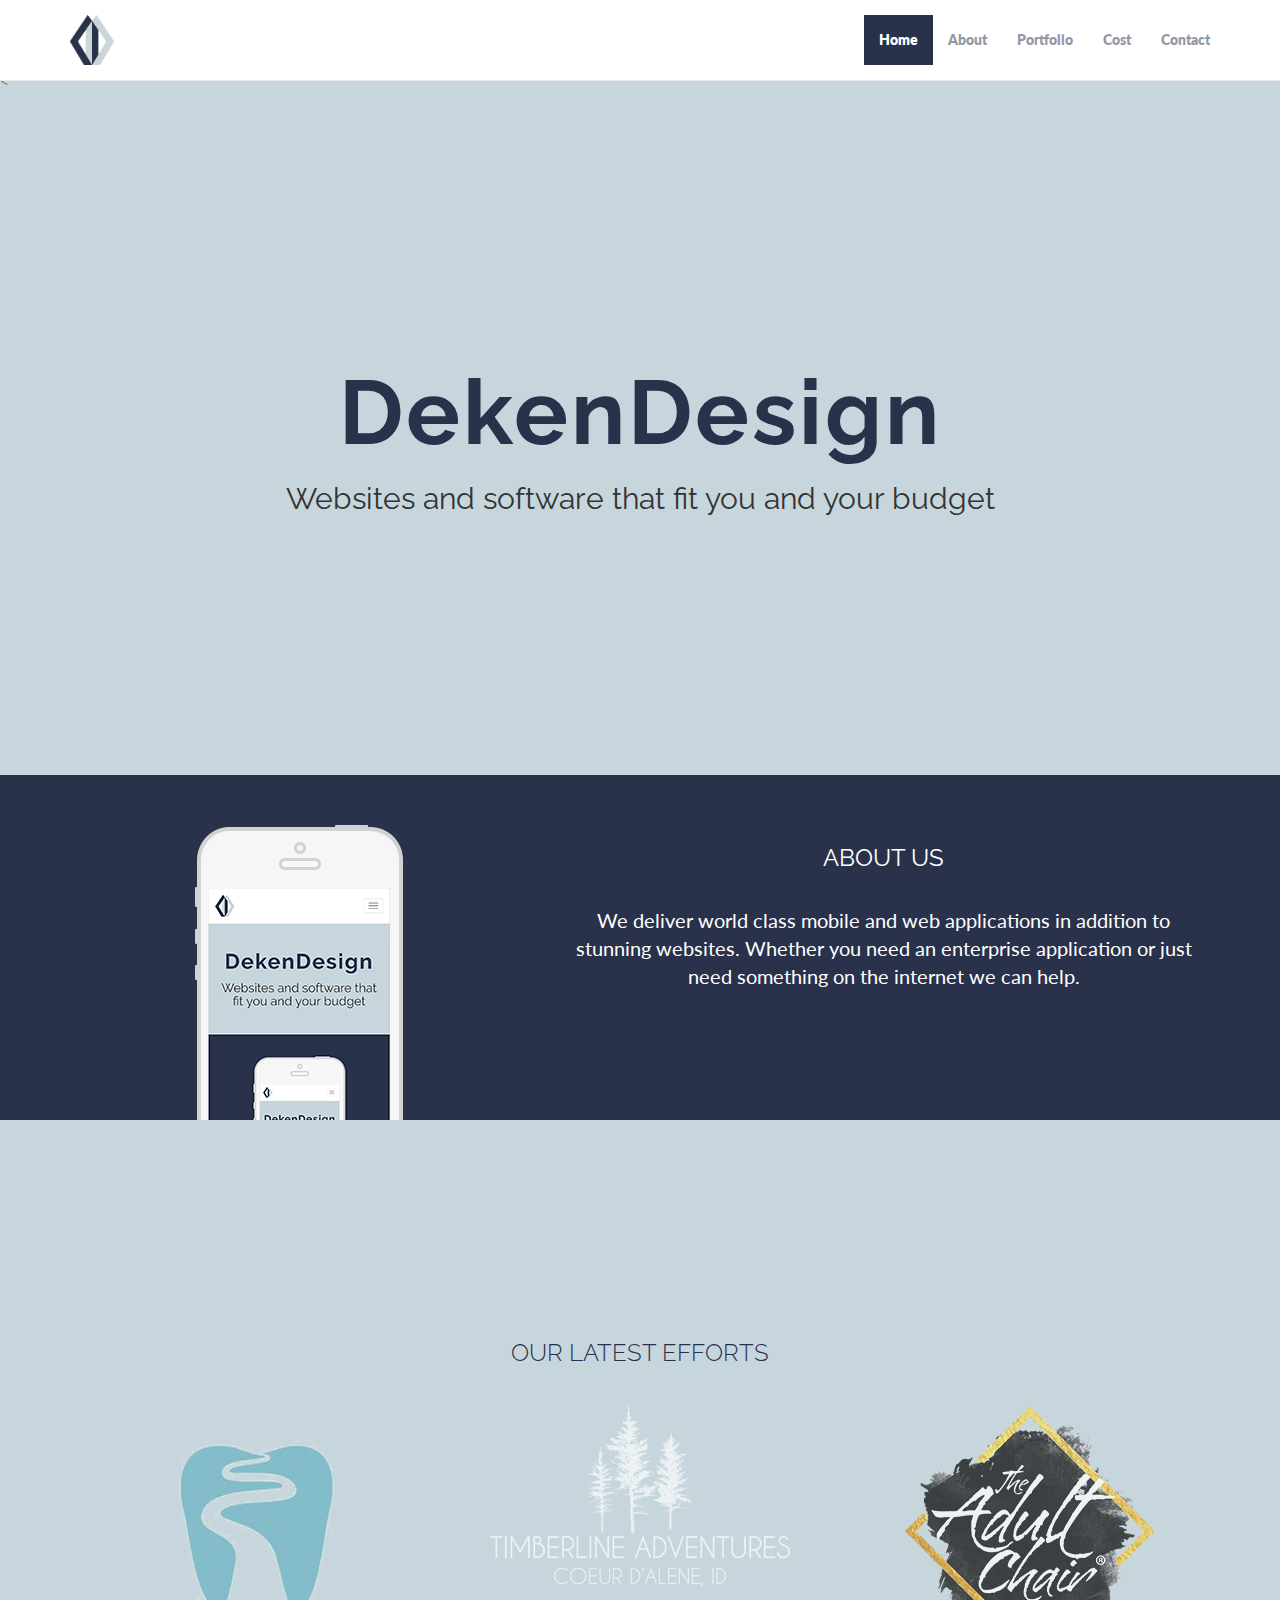
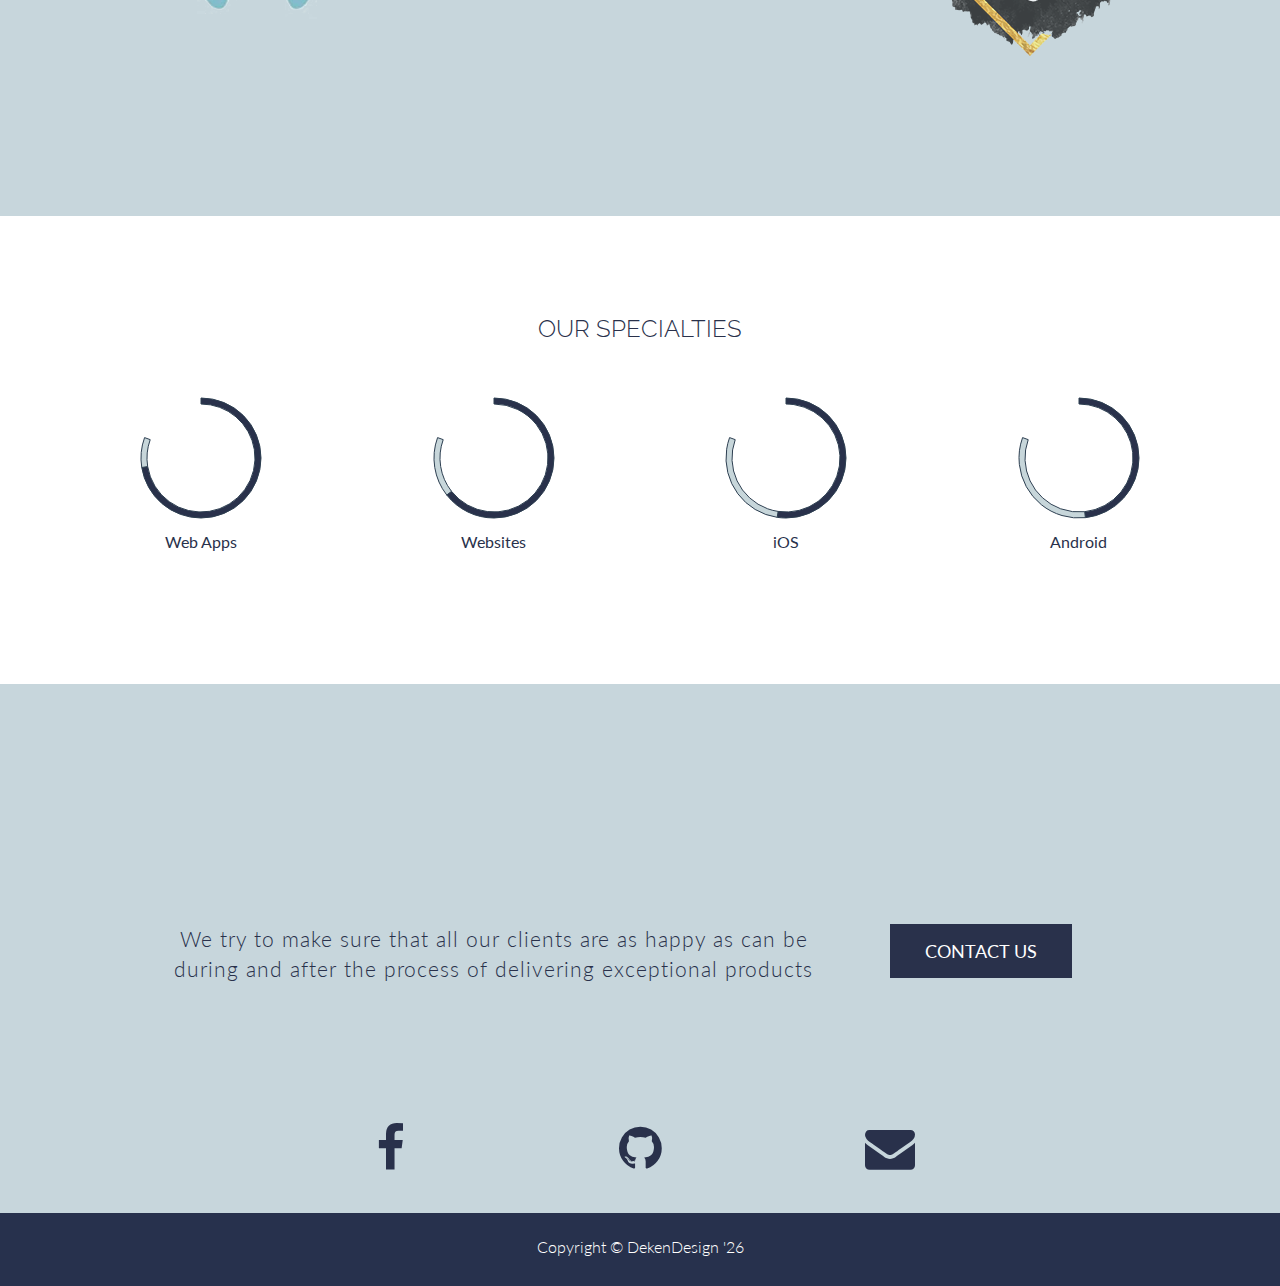
==== commit ea8fa9ff: "updated meta" ====
--- a/index.html
+++ b/index.html
@@ -13,32 +13,32 @@
     <meta name="keywords" content="Web Design, Websites, Small Business Websites, Affordable Websites">
     <meta property="og:url" content="https://dekendesign.com/">
     <meta property="og:type" content="website">
-    <meta property="og:image" content="/dekendesign/img/logo.png">
+    <meta property="og:image" content="https://dekendesign.com/dekendesign/img/logo.png">
     <meta property="og:title" content="DekenDesign | Websites and Software">
     <meta property="og:description" content="DekenDesign, Web Design and Software based in Columbus, Ohio.  Custom, affordable and professional sites and software.">
     <meta property="og:site_name" content="DekenDesign">
-    <!-- Favicons -->
-    <link href="./dekendesign/img/logo.ico" rel="icon">
-    <link href="./dekendesign/img/logo.png" rel="apple-touch-icon">
-    <!-- Google Fonts -->
-    <link href="https://fonts.googleapis.com/css?family=Lato:300,400,700,900|Raleway:400,300,700,900" rel="stylesheet">
-    <!-- Bootstrap CSS File -->
-    <link href="./dekendesign/lib/bootstrap/css/bootstrap.min.css" rel="stylesheet">
-    <!-- Libraries CSS Files -->
-    <link href="./dekendesign/lib/font-awesome/css/font-awesome.min.css" rel="stylesheet">
-    <!-- Main Stylesheet File -->
-    <link href="./dekendesign/css/style.css" rel="stylesheet">
-    <!-- Global site tag (gtag.js) - Google Analytics -->
-    <script async src="https://www.googletagmanager.com/gtag/js?id=UA-72128628-4"></script>
-    <script>
-      window.dataLayer = window.dataLayer || [];
-
-      function gtag() {
-        dataLayer.push(arguments);
-      }
-      gtag('js', new Date());
-      gtag('config', 'UA-72128628-4');
-    </script>
+    < <!-- Favicons -->
+      <link href="./dekendesign/img/logo.ico" rel="icon">
+      <link href="./dekendesign/img/logo.png" rel="apple-touch-icon">
+      <!-- Google Fonts -->
+      <link href="https://fonts.googleapis.com/css?family=Lato:300,400,700,900|Raleway:400,300,700,900" rel="stylesheet">
+      <!-- Bootstrap CSS File -->
+      <link href="./dekendesign/lib/bootstrap/css/bootstrap.min.css" rel="stylesheet">
+      <!-- Libraries CSS Files -->
+      <link href="./dekendesign/lib/font-awesome/css/font-awesome.min.css" rel="stylesheet">
+      <!-- Main Stylesheet File -->
+      <link href="./dekendesign/css/style.css" rel="stylesheet">
+      <!-- Global site tag (gtag.js) - Google Analytics -->
+      <script async src="https://www.googletagmanager.com/gtag/js?id=UA-72128628-4"></script>
+      <script>
+        window.dataLayer = window.dataLayer || [];
+
+        function gtag() {
+          dataLayer.push(arguments);
+        }
+        gtag('js', new Date());
+        gtag('config', 'UA-72128628-4');
+      </script>
   </head>
 
   <body data-spy="scroll" data-offset="80" data-target="#thenavbar">
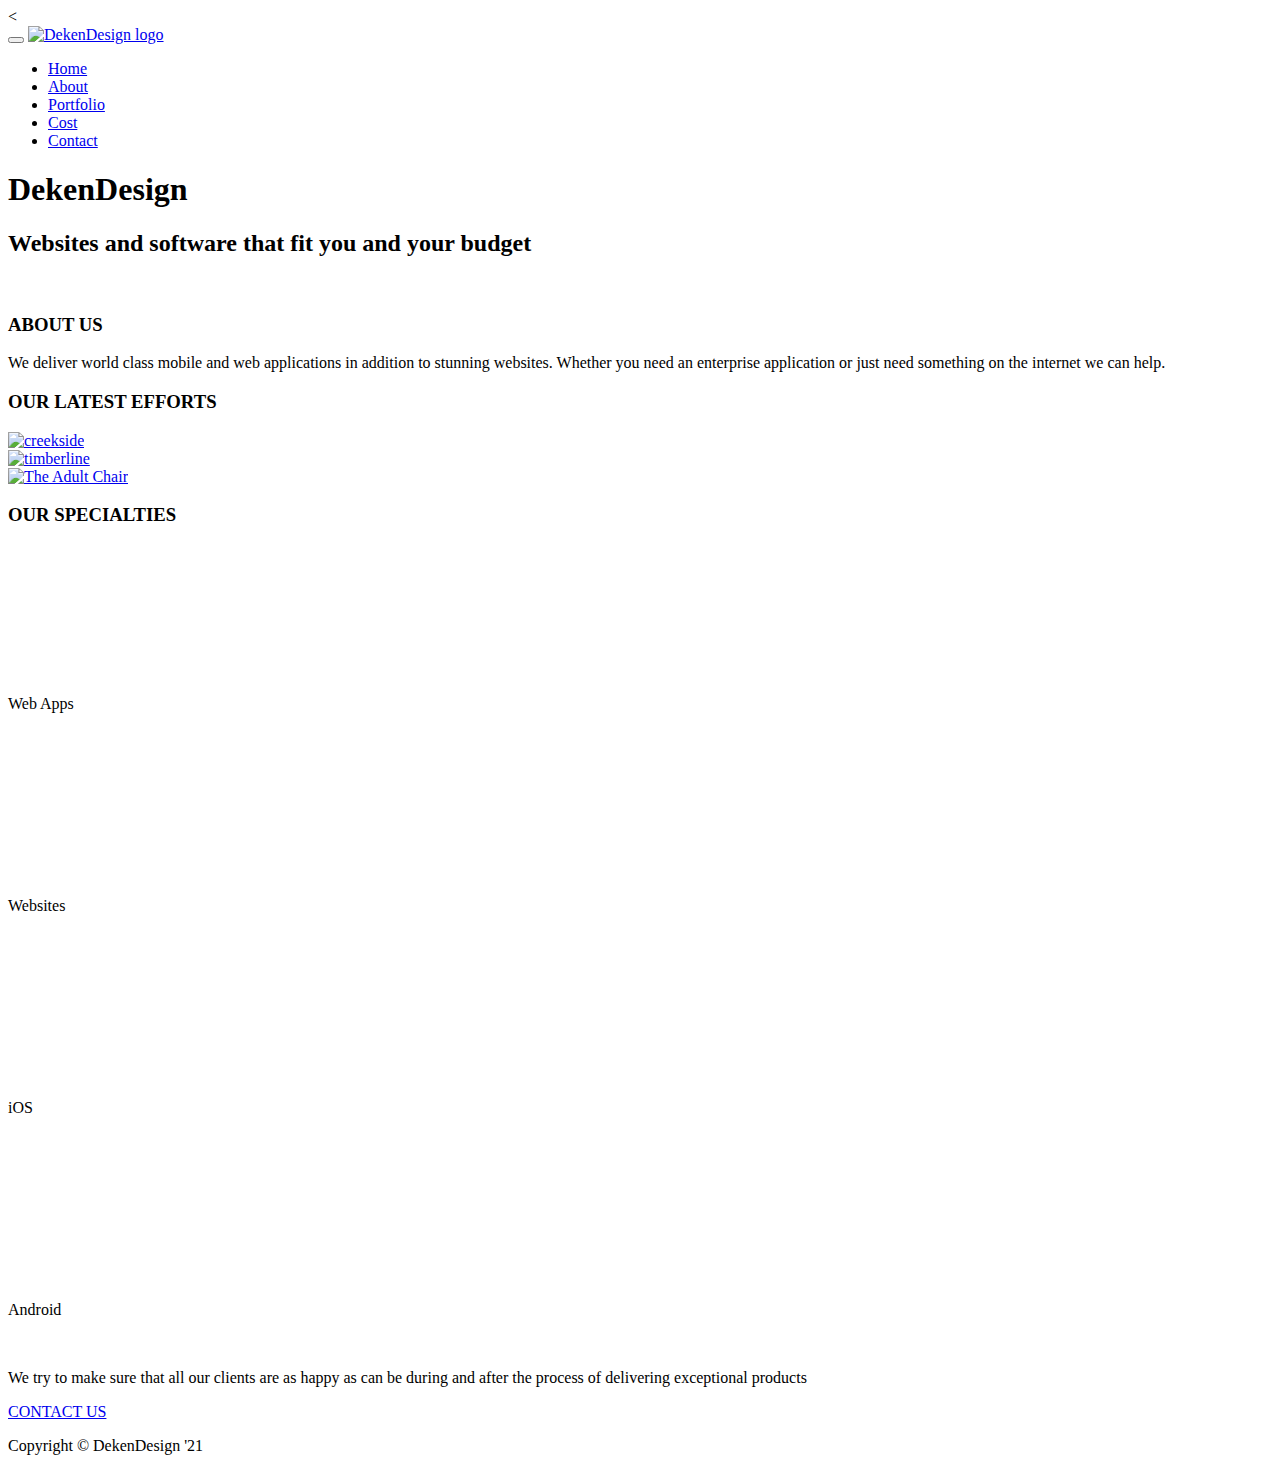
==== commit ee8bcade: "updated meta" ====
--- a/index.html
+++ b/index.html
@@ -13,21 +13,21 @@
     <meta name="keywords" content="Web Design, Websites, Small Business Websites, Affordable Websites">
     <meta property="og:url" content="https://dekendesign.com/">
     <meta property="og:type" content="website">
-    <meta property="og:image" content="https://dekendesign.com/dekendesign/img/logo.png">
+    <meta property="og:image" content="https://dekendesign.com/dekendesign/img/homepage.png">
     <meta property="og:title" content="DekenDesign | Websites and Software">
     <meta property="og:description" content="DekenDesign, Web Design and Software based in Columbus, Ohio.  Custom, affordable and professional sites and software.">
     <meta property="og:site_name" content="DekenDesign">
     < <!-- Favicons -->
-      <link href="./dekendesign/img/logo.ico" rel="icon">
-      <link href="./dekendesign/img/logo.png" rel="apple-touch-icon">
+      <link href="https://dekendesign.com/dekendesign/img/logo.ico" rel="icon">
+      <link href="https://dekendesign.com/dekendesign/img/logo.png" rel="apple-touch-icon">
       <!-- Google Fonts -->
       <link href="https://fonts.googleapis.com/css?family=Lato:300,400,700,900|Raleway:400,300,700,900" rel="stylesheet">
       <!-- Bootstrap CSS File -->
-      <link href="./dekendesign/lib/bootstrap/css/bootstrap.min.css" rel="stylesheet">
+      <link href="https://dekendesign.com/dekendesign/lib/bootstrap/css/bootstrap.min.css" rel="stylesheet">
       <!-- Libraries CSS Files -->
-      <link href="./dekendesign/lib/font-awesome/css/font-awesome.min.css" rel="stylesheet">
+      <link href="https://dekendesign.com/dekendesign/lib/font-awesome/css/font-awesome.min.css" rel="stylesheet">
       <!-- Main Stylesheet File -->
-      <link href="./dekendesign/css/style.css" rel="stylesheet">
+      <link href="https://dekendesign.com/dekendesign/css/style.css" rel="stylesheet">
       <!-- Global site tag (gtag.js) - Google Analytics -->
       <script async src="https://www.googletagmanager.com/gtag/js?id=UA-72128628-4"></script>
       <script>
@@ -51,7 +51,7 @@
             <span class="icon-bar"></span>
             <span class="icon-bar"></span>
           </button>
-          <a class="navbar-brand" href="/"><img src="./dekendesign/img/logo.png" /></a>
+          <a class="navbar-brand" href="/"><img src="https://dekendesign.com/dekendesign/img/logo.png" alt="DekenDesign logo" /></a>
         </div>
         <div class="navbar-collapse collapse">
           <ul class="nav navbar-nav navbar-right">
@@ -83,7 +83,7 @@
       <div class="container">
         <div class="row">
           <div class="col-lg-5 centered">
-            <img src="./dekendesign/img/iphone.png" alt="">
+            <img src="https://dekendesign.com/dekendesign/img/iphone.png" alt="">
           </div>
           <div class="col-lg-7 centered">
             <h3>ABOUT US</h3>
@@ -98,14 +98,14 @@
           <h3>OUR LATEST EFFORTS</h3>
           <div class="mt"></div>
           <div class="col-lg-4 col-12">
-            <a href="http://creeksidefamilydental.com/" target="_blank"><img src="./dekendesign/img/creekside_thumb.png" alt="creekside"></a>
+            <a href="http://creeksidefamilydental.com/" target="_blank"><img src="https://dekendesign.com/dekendesign/img/creekside_thumb.png" alt="creekside"></a>
           </div>
           <div class="mt"></div>
           <div class="col-lg-4 col-12">
-            <a href="http://www.ziptimberline.com" target="_blank"><img src="./dekendesign/img/timberline.png" alt="timberline"></a>
+            <a href="http://www.ziptimberline.com" target="_blank"><img src="https://dekendesign.com/dekendesign/img/timberline.png" alt="timberline"></a>
           </div>
           <div class="col-lg-4 col-12">
-            <a href="https://theadultchair.com" target="_blank"><img src="./dekendesign/img/tac.png" alt="The Adult Chair"></a>
+            <a href="https://theadultchair.com" target="_blank"><img src="https://dekendesign.com/dekendesign/img/tac.png" alt="The Adult Chair"></a>
           </div>
         </div>
       </div>
@@ -197,7 +197,7 @@
               <div class="validate"></div>
             </div>
 
-            <div class="loading"><img src="./dekendesign/lib/php-mail-form/loading.gif"></div>
+            <div class="loading"><img src="https://dekendesign.com/dekendesign/lib/php-mail-form/loading.gif"></div>
             <div class="error-message"></div>
             <div class="sent-message">Your message has been sent. Thank you!</div>
 
@@ -217,13 +217,13 @@
       </div>
     </div>
     <!-- JavaScript Libraries -->
-    <script src="./dekendesign/lib/jquery/jquery.min.js"></script>
-    <script src="./dekendesign/lib/bootstrap/js/bootstrap.min.js"></script>
-    <script src="./dekendesign/lib/php-mail-form/validate.js"></script>
-    <script src="./dekendesign/lib/easing/easing.min.js"></script>
-    <script src="./dekendesign/lib/chart/chart.js"></script>
+    <script src="https://dekendesign.com/dekendesign/lib/jquery/jquery.min.js"></script>
+    <script src="https://dekendesign.com/dekendesign/lib/bootstrap/js/bootstrap.min.js"></script>
+    <script src="https://dekendesign.com/dekendesign/lib/php-mail-form/validate.js"></script>
+    <script src="https://dekendesign.com/dekendesign/lib/easing/easing.min.js"></script>
+    <script src="https://dekendesign.com/dekendesign/lib/chart/chart.js"></script>
     <!-- Template Main Javascript File -->
-    <script src="./dekendesign/js/main.js"></script>
+    <script src="https://dekendesign.com/dekendesign/js/main.js"></script>
   </body>
 
 </html>